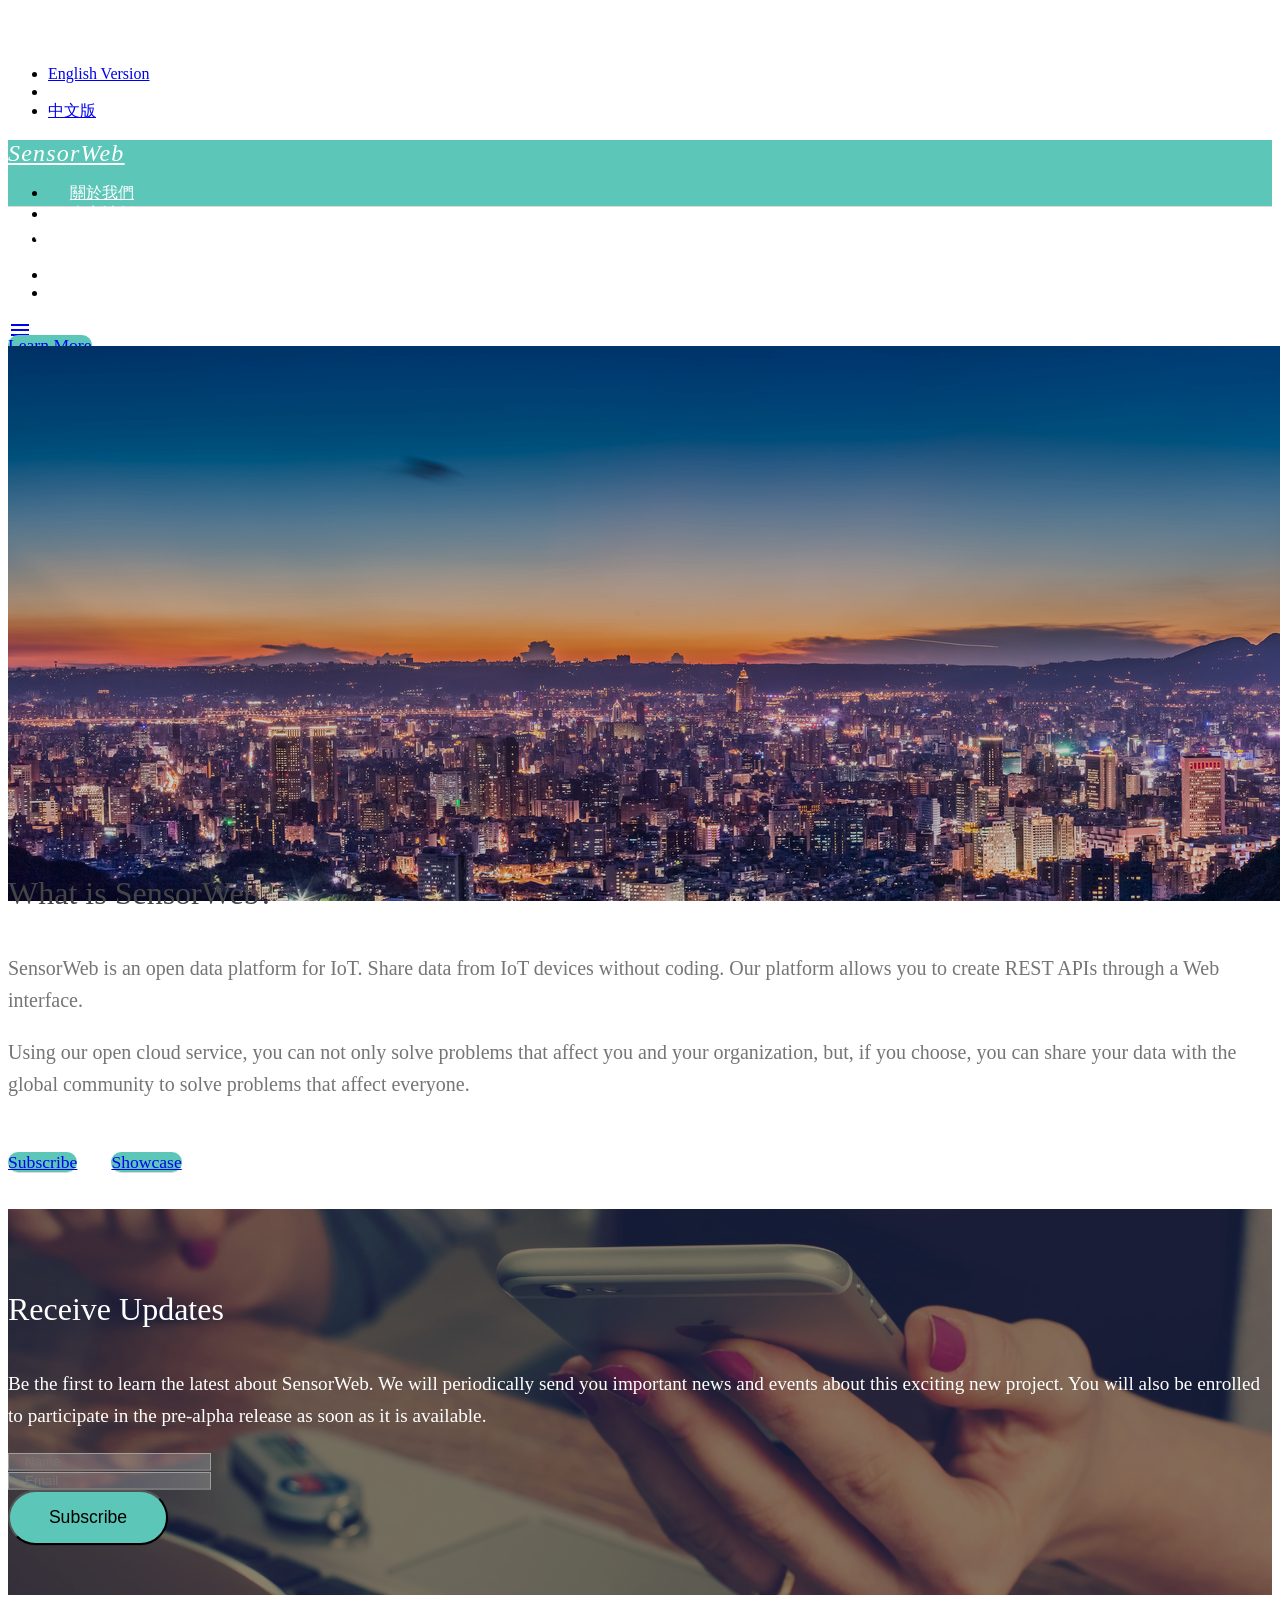
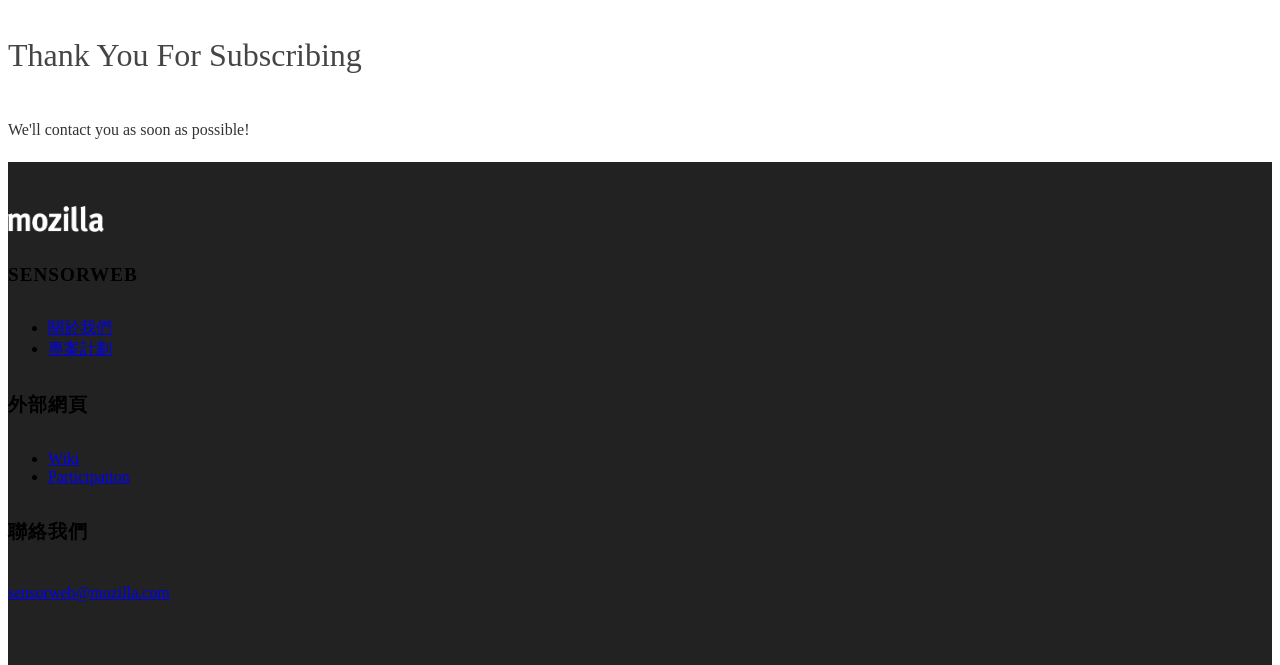
==== sensorweb-frontend/tw/index.html @ d87e8ff3 "Add sensorweb testing page" ====
<!DOCTYPE html>
<html>
<head>
  <meta http-equiv="Content-Type" content="text/html; charset=UTF-8">
  <meta name="viewport" content="width=device-width, initial-scale=1, maximum-scale=1.0, user-scalable=no">
  <meta property="og:url" content="http://sensorweb.io">
  <meta property="og:site_name" content="SensorWeb">
  <meta property="og:title" content="Sharing IoT data to solve real world problems">
  <meta property="og:description" content="SensorWeb is an open data platform for IoT. Share data from IoT devices without coding. Our platform allows you to create REST APIs through a Web interface.">
  <meta property="og:image" content="http://sensorweb.io/images/promotion_01.png">
  <meta property="og:image:type" content="image/png">
  <meta property="og:image:width" content="1200">
  <meta property="og:image:height" content="1200">
  <meta property="og:image" content="http://sensorweb.io/images/promotion_02.png">
  <meta property="og:image:type" content="image/png">
  <meta property="og:image:width" content="1200">
  <meta property="og:image:height" content="1200">
  <meta property="twitter:title" content="SensorWeb">
  <meta property="twitter:description" content="SensorWeb is an open data platform for IoT. Share data from IoT devices without coding. Our platform allows you to create REST APIs through a Web interface.">
  <meta property="twitter:image:src" content="http://sensorweb.io/images/promotion_01.png">
  <meta property="twitter:image:width" content="1200">
  <meta property="twitter:image:height" content="1200">
  <title>SensorWeb</title>
  <link rel="icon" type="image/png" href="../images/favicon-32x32.png" sizes="32x32" />
  <link rel="icon" type="image/png" href="../images/favicon-16x16.png" sizes="16x16" />
  <link href="https://fonts.googleapis.com/icon?family=Material+Icons" rel="stylesheet">
  <link href="../css/materialize.css" type="text/css" rel="stylesheet" media="screen,projection"/>
  <link href="../css/style.css" type="text/css" rel="stylesheet" media="screen,projection"/>
  <link href="../css/index.css" type="text/css" rel="stylesheet" media="screen,projection"/>
</head>
<body>
  <ul id="dropdown" class="dropdown-content">
    <li><a href="../">English Version</a></li>
    <li class="divider"></li>
    <li><a href="/">中文版</a></li>
  </ul>
  <div class="navbar-fixed">
    <nav class="teal" role="navigation">
      <div class="nav-wrapper container">
        <a id="logo-container" href="/" class="brand-logo">SensorWeb</a>
        <ul class="right hide-on-med-and-down">
          <li><a href="about.html">關於我們</a></li>
          <li><a href="pilot-project.html">專案計劃</a></li>
          <!-- <li><a href="blog.html">Blog</a></li> -->
          <!-- Dropdown Trigger -->
          <li><a class="dropdown-button" href="#!" data-activates="dropdown">中文<i id="arrow" class="material-icons right">arrow_drop_down</i></a></li>
        </ul>
        <ul id="nav-mobile" class="side-nav">
          <li><a href="about.html">About</a></li>
          <li><a href="pilot-project.html">Projects</a></li>
          <!-- <li><a href="blog.html">Blog</a></li> -->
          <!-- <li><a href="documentation.html">Documentation</a></li> -->
          <!-- <li><a href="sensor-management.html">Login</a></li> -->
        </ul>
        <a href="#" data-activates="nav-mobile" class="button-collapse"><i class="material-icons">menu</i></a>
      </div>
    </nav>
  </div>

  <div id="index-banner" class="parallax-container valign-wrapper">
    <div class="section no-pad-bot">
      <div class="container">
        <div class="row center valign">
          <h2 class="light">Open Data Platform for IoT</h2>
          <h5 id="tagline" class="light">Sharing IoT data to solve real world problems</br></br></h5>
          <a href="#what" id="learn" class="waves-effect waves-light btn-large">Learn More</a>
        </div>
      </div>
    </div>
    <div class="parallax"><img src="../images/01_cover.png" alt="Unsplashed background img 1"></div>
  </div>

  <div class="container" id="what">
    <div class="section">
      <div class="row">
        <div class="col s12 l8 offset-l2">
          <h3 class="center">What is SensorWeb?</h3>
          <p class="contents">
            SensorWeb is an open data platform for IoT. Share data from IoT devices without coding. Our platform allows you to create REST APIs through a Web interface.
          </p>
          <p class="contents">
            Using our open cloud service, you can not only solve problems that affect you and your organization, but, if you choose, you can share your data with the global community to solve problems that affect everyone.</br></br>
          </p>
          <div class="center">
            <a id="subscribe" href="#index-contact-banner" class="waves-effect waves-light btn-large">Subscribe</a>
            <a id="showcase" href="pilot-project.html" class="waves-effect waves-light btn-large">Showcase</a>
          </div>
          </br></br>
        </div>
        <!--
        <div class="col s12 l6">
          <div class="place-image image-right"></div>
        </div>
        -->
        <!-- <div class="col s12 m4">
          <div class="icon-block">
            <h2 class="center brown-text"><i class="material-icons">flash_on</i></h2>
            <h5 class="center">Speeds up development</h5>

            <p class="light">We did most of the heavy lifting for you to provide a default stylings that incorporate our custom components. Additionally, we refined animations and transitions to provide a smoother experience for developers.</p>
          </div>
        </div>

        <div class="col s12 m4">
          <div class="icon-block">
            <h2 class="center brown-text"><i class="material-icons">group</i></h2>
            <h5 class="center">User Experience Focused</h5>

            <p class="light">By utilizing elements and principles of Material Design, we were able to create a framework that incorporates components and animations that provide more feedback to users. Additionally, a single underlying responsive system across all platforms allow for a more unified user experience.</p>
          </div>
        </div>

        <div class="col s12 m4">
          <div class="icon-block">
            <h2 class="center brown-text"><i class="material-icons">settings</i></h2>
            <h5 class="center">Easy to work with</h5>

            <p class="light">We have provided detailed documentation as well as specific code examples to help new users get started. We are also always open to feedback and can answer any questions a user may have about Materialize.</p>
          </div>
        </div> -->
      </div>
    </div>
  </div>
  <div id="index-contact-banner" class="banner">
    <div class="container">
      <div class="section center">
        <div class="row">
          <div class="col s12 l8 offset-l2">
            <h3>Receive Updates</h3>
            <p class="tagline left-align">
              Be the first to learn the latest about SensorWeb. We will periodically send you important news and events about this exciting new project. You will also be enrolled to participate in the pre-alpha release as soon as it is available.</p>
            <script type="text/javascript">var submitted=false;</script>
            <iframe name="hidden_iframe" id="hidden_iframe"
            style="display:none;" onload="if(submitted)
            { $('#index-thx-modal').openModal();}"></iframe>
            <form class="col s12" action="https://docs.google.com/forms/d/1jepSMS0mLhVRAFuY4ykg7dmVYucxIdJrsvUBRQLGZ8Q/formResponse" method="POST" id="index-form" target="hidden_iframe" onsubmit="submitted=true;"><!--<ol role="list" class="ss-question-list" style="padding-left: 0">-->
              <!-- <ol role="list" class="ss-question-list" style="padding-left: 0"> -->
              <div class="row">
                <div class="input-field col l4 s12">
                  <div class="ss-form-question errorbox-good" role="listitem">
                  <div dir="auto" class="ss-item ss-item-required ss-text"><div class="ss-form-entry">
                  <label class="ss-q-item-label" for="entry_299292777"><div>
                  <label for="itemView.getDomIdToLabel()" aria-label="(Required field)"></label>
                  <!-- <span class="ss-required-asterisk" aria-hidden="true">*</span>--></div>
                  <div class="ss-q-help ss-secondary-text" dir="auto"></div></label>
                  <input name="entry.299292777" value="" class="content" id="entry_299292777" dir="auto" aria-label="Name  " aria-required="true" required="" title="" type="text" placeholder="Name">
                  <div class="error-message" id="1756832587_errorMessage"></div>
                  <!-- <div class="required-message">This is a required question</div> -->
                  </div></div></div>
                </div>
                <div class="input-field col l8 s12">
                  <div class="ss-form-question errorbox-good" role="listitem">
                  <div dir="auto" class="ss-item ss-item-required ss-text"><div class="ss-form-entry">
                  <label class="ss-q-item-label" for="entry_1058767520"><div>
                  <label for="itemView.getDomIdToLabel()" aria-label="(Required field)"></label>
                  <!-- <span class="ss-required-asterisk" aria-hidden="true">*</span>--></div>
                  <div class="ss-q-help ss-secondary-text" dir="auto"></div></label>
                  <input name="entry.1058767520" value="" class="content validate" id="entry_1058767520" dir="auto" aria-label="Email  Must be a valid email address" aria-required="true" required="" title="Must be a valid email address" type="email" placeholder="Email">
                  <!-- <div class="error-message" id="1669180992_errorMessage">Must be a valid email address</div> -->
                  <!-- <div class="required-message">This is a required question</div> -->
                  </div></div></div>
                </div>
              </div>

              <div class="row">
                <div class="input-field col s12">
                  <input name="draftResponse" value="[,,&quot;-1074461895148433604&quot;]
                  " type="hidden">
                  <input name="pageHistory" value="0" type="hidden">

                  <input name="fvv" value="0" type="hidden">


                  <input name="fbzx" value="-1074461895148433604" type="hidden">

                  <!-- <div class="ss-item ss-navigate"><table id="navigation-table"><tbody><tr><td class="ss-form-entry goog-inline-block" id="navigation-buttons" dir="ltr"> -->
                  <input name="submit" value="Subscribe" id="ss-submit" class="waves-effect waves-light btn-large" type="submit">
                </div>
              </div>
              <!-- <div class="ss-password-warning ss-secondary-text">Never submit passwords through Google Forms.</div></td> -->
              <!-- </tr></tbody></table></div></ol> -->
            </form>
            <!-- <iframe  src="https://docs.google.com/forms/d/1jepSMS0mLhVRAFuY4ykg7dmVYucxIdJrsvUBRQLGZ8Q/viewform?embedded=true" width="70%" height="600" frameborder="0" marginheight="0" marginwidth="0">Loading...</iframe> -->
          </div>
        </div>
      </div>
    </div>
  </div>

  <!-- Modal Structure -->
  <div id="index-thx-modal" class="modal">
    <div class="modal-content">
      <h4>Thank You For Subscribing</h4>
      <p>We'll contact you as soon as possible!</p>
    </div>
  </div>

  <!-- Footer -->
  <footer class="page-footer teal">
    <div class="container">
      <div class="row">
        <div class="col l3 s12">
          <a href="http://mozilla.org" target="_blank"><img class="logo-mozilla" src="../images/footer-mozilla-white.png"/></a>
        </div>
        <div class="col l3 s12">
          <h5 class="white-text head">SensorWeb</h5>
          <ul>
            <li><a class="white-text" href="about.html">關於我們</a></li>
            <li><a class="white-text" href="pilot-project.html">專案計劃</a></li>
            <!-- <li><a class="white-text" href="blog.html">Blog</a></li> -->
          </ul>
        </div>
        <div class="col l3 s12">
          <h5 class="white-text head">外部網頁</h5>
          <ul>
            <li><a class="white-text" href="https://wiki.mozilla.org/SensorWeb" target="_blank">Wiki</a></li>
            <li><a class="white-text" href="https://wiki.mozilla.org/Connected_Devices/Participation" target="_blank">Participation</a></li>
          </ul>
        </div>
        <div class="col l3 s12">
          <h5 class="white-text head">聯絡我們</h5>
          <p class="grey-text text-lighten-4"><a class="white-text" href="mailto:sensorweb@mozilla.com" target="_blank">sensorweb@mozilla.com</a></p>
        </div>
      </div>
    </div>
    <div class="footer-copyright">
      <!-- <div class="container">
      Made by <a class="brown-text text-lighten-3" href="http://materializecss.com">Materialize</a>
      </div> -->
    </div>
  </footer>

  <script src="https://code.jquery.com/jquery-2.1.1.min.js"></script>
  <script src="../js/materialize.min.js"></script>
  <script src="../js/init.js"></script>
  <script src="../js/index.js"></script>
  <script>
    (function(i,s,o,g,r,a,m){i['GoogleAnalyticsObject']=r;i[r]=i[r]||function(){
    (i[r].q=i[r].q||[]).push(arguments)},i[r].l=1*new Date();a=s.createElement(o),
    m=s.getElementsByTagName(o)[0];a.async=1;a.src=g;m.parentNode.insertBefore(a,m)
    })(window,document,'script','//www.google-analytics.com/analytics.js','ga');
    ga('create', 'UA-75308712-1', 'auto');
    ga('send', 'pageview');
  </script>
</body>
</html>
---- sensorweb-frontend/css/style.css ----
/* Custom Stylesheet */
/**
 * Use this file to override Materialize files so you can update
 * the core Materialize files in the future
 *
 * Made By MaterializeCSS.com
 */

html, body{
  height: 100%;
  font-size: 12pt;
}

nav{
  border-top: 2px #FFF solid;
  z-index: 1000 !important;
  -webkit-box-shadow: 0 1px 0 0 rgba(0,0,0,.15);
  -moz-box-shadow: 0 1px 0 0 rgba(0,0,0,.15);
  box-shadow: 0 1px 0 0 rgba(0,0,0,.15);
  height: 66px !important;
}

nav ul a,
nav .brand-logo {
  color: #FFF;
}

nav li a{
  padding: 0 22px 0 22px;
}

#arrow {
  margin-left: 5px;
  font-size: 1.2rem;
}

.brand-logo {
  font-size: 1.5em !important;
  font-weight: 500;
  font-style: italic;
  letter-spacing: 1.2px; 
}

.teal {
  background-color: #5cc7b8 !important;
}

.banner {
  background-color: #f3f3f3;
  padding-top: 50px;
  padding-bottom: 50px;
}

#index-banner {
  height: 555px;
}

.tagline {
  color: #FFF;
  font-weight: 100;
  font-size: 1.2em;
}

#what {
  padding-top: 40px;
}

.place-image {
  display: block;
  background-color: #ccc;
  width: 90%;
  height: 350px;
  margin: auto;
  margin-top: 20px;
}




/*Typography*/


p {
  line-height: 2rem;
  color: #333;
}

h2 {
  font-size: 3.2em;
  letter-spacing: 1.5px;
}

h3, h4 {
  margin-bottom: 40px;
  color: #454545;
  font-size: 2em;
  font-weight: 500;
}

.dropdown-content{
  width: 200px !important;
  margin-top:65px;
  z-index: 1;
}

.contents{
  font-size: 1.25em;
  line-height: 1.6;
  font-weight: 300;
  color: #757575;
  text-align: left;
}

.contents a {
  color: #87D9D1;
}

.contents a:hover {
  color: #1CBCAD;
}

.text-white {
  color: #FFF;
}
/*Footer*/

.page-footer a{
  /*font-weight: 300;*/
}
.page-footer li a:hover{
  opacity: 0.6;
}

.white-text.head {
  text-transform: uppercase;
  font-weight: 700;
  font-size: 1.2em;
  letter-spacing: 1px;
}

.page-footer {
  background-color: #222 !important;
}

.page-footer .container {
  padding: 40px 0 40px 0;
}


/*Button*/

.btn-large {
  height: 55px;
  width: 160px;
  text-align: center;
  border-radius: 55px !important;
  text-transform: capitalize;
  font-size: 1.1em;
  background-color: #5cc7b8;
  -webkit-box-shadow: 0 1px 0 0 rgba(0,0,0,.15);
  -moz-box-shadow: 0 1px 0 0 rgba(0,0,0,.15);
  box-shadow: 0 1px 0 0 rgba(0,0,0,.15);
}

.btn-large:hover{
  -webkit-box-shadow: 0 3px 5px 0 rgba(0,0,0,.15);
  -moz-box-shadow: 0 3px 5px 0 rgba(0,0,0,.15);
  box-shadow: 0 3px 5px 0 rgba(0,0,0,.15);
}
/*
.button-collapse {
  color: #26a69a;
}*/

/*Parallax*/

.parallax-container {
  min-height: 380px;
  line-height: 0;
  height: auto;
  color: rgba(255,255,255,.9);
}
.parallax-container .section {
  width: 100%;
}


@media only screen and (max-width : 992px) {
  .place-image {
    width: 100%;
    margin-top: 30px;
    margin-bottom: 30px;
  }
  .banner, #what {
    text-align: center;
  }
}
@media only screen and (min-width : 992px) {

  .image-right {
    float: right;
  }

  .image-left {
    float: left;
  }

}

@media only screen and (max-width : 600px) {
  /*#index-banner .section {
    top: 0;
  }*/
}

.icon-block {
  padding: 0 15px;
}
.icon-block .material-icons {
  font-size: inherit;
}

footer.page-footer {
  margin: 0;
}

.logo-mozilla {
  margin-top: 4px;
  display: block;
  width: 96px;
  height:26px;
}

#tabzilla a{
  text-indent: 170%;
  white-space: nowrap;
  overflow: hidden;
  display: block;
  width: 147px;
  height: 36px;
  background-image: url("../images/tabzilla-static.png");
  background-size: contain;
  background-repeat: no-repeat;
  margin-left: 20px;
  z-index: 2;
}

#tabzilla a:hover{
  background-color: rgba(0,0,0,0);
}
---- sensorweb-frontend/css/index.css ----
#tagline {
	font-weight: 200;
	line-height: 1.2;
	letter-spacing: 1px;
}

#index-form {
  /*margin: 0 20%;*/
  padding: 0;
}

#index-contact-banner {
  background-image: url("../images/01_contact.png");
  background-size: cover;
  background-repeat: no-repeat;
  background-position: center center;
}

#index-contact-banner h3,
#index-form .content {
  color: white;
}

#showcase {
	margin-left: 30px;
}

#index-form .content {
  background-color: rgba(255, 255, 255, 0.2);
  border-left: 1px solid #9e9e9e;
  border-right: 1px solid #9e9e9e;
  border-top: 1px solid #9e9e9e;
  padding: 0 1rem;
  box-sizing: border-box;
}

#index-form .btn-large {
  padding: 0;
}

#index-form .waves-button-input {
  height: 100%;
  width:100%;
}
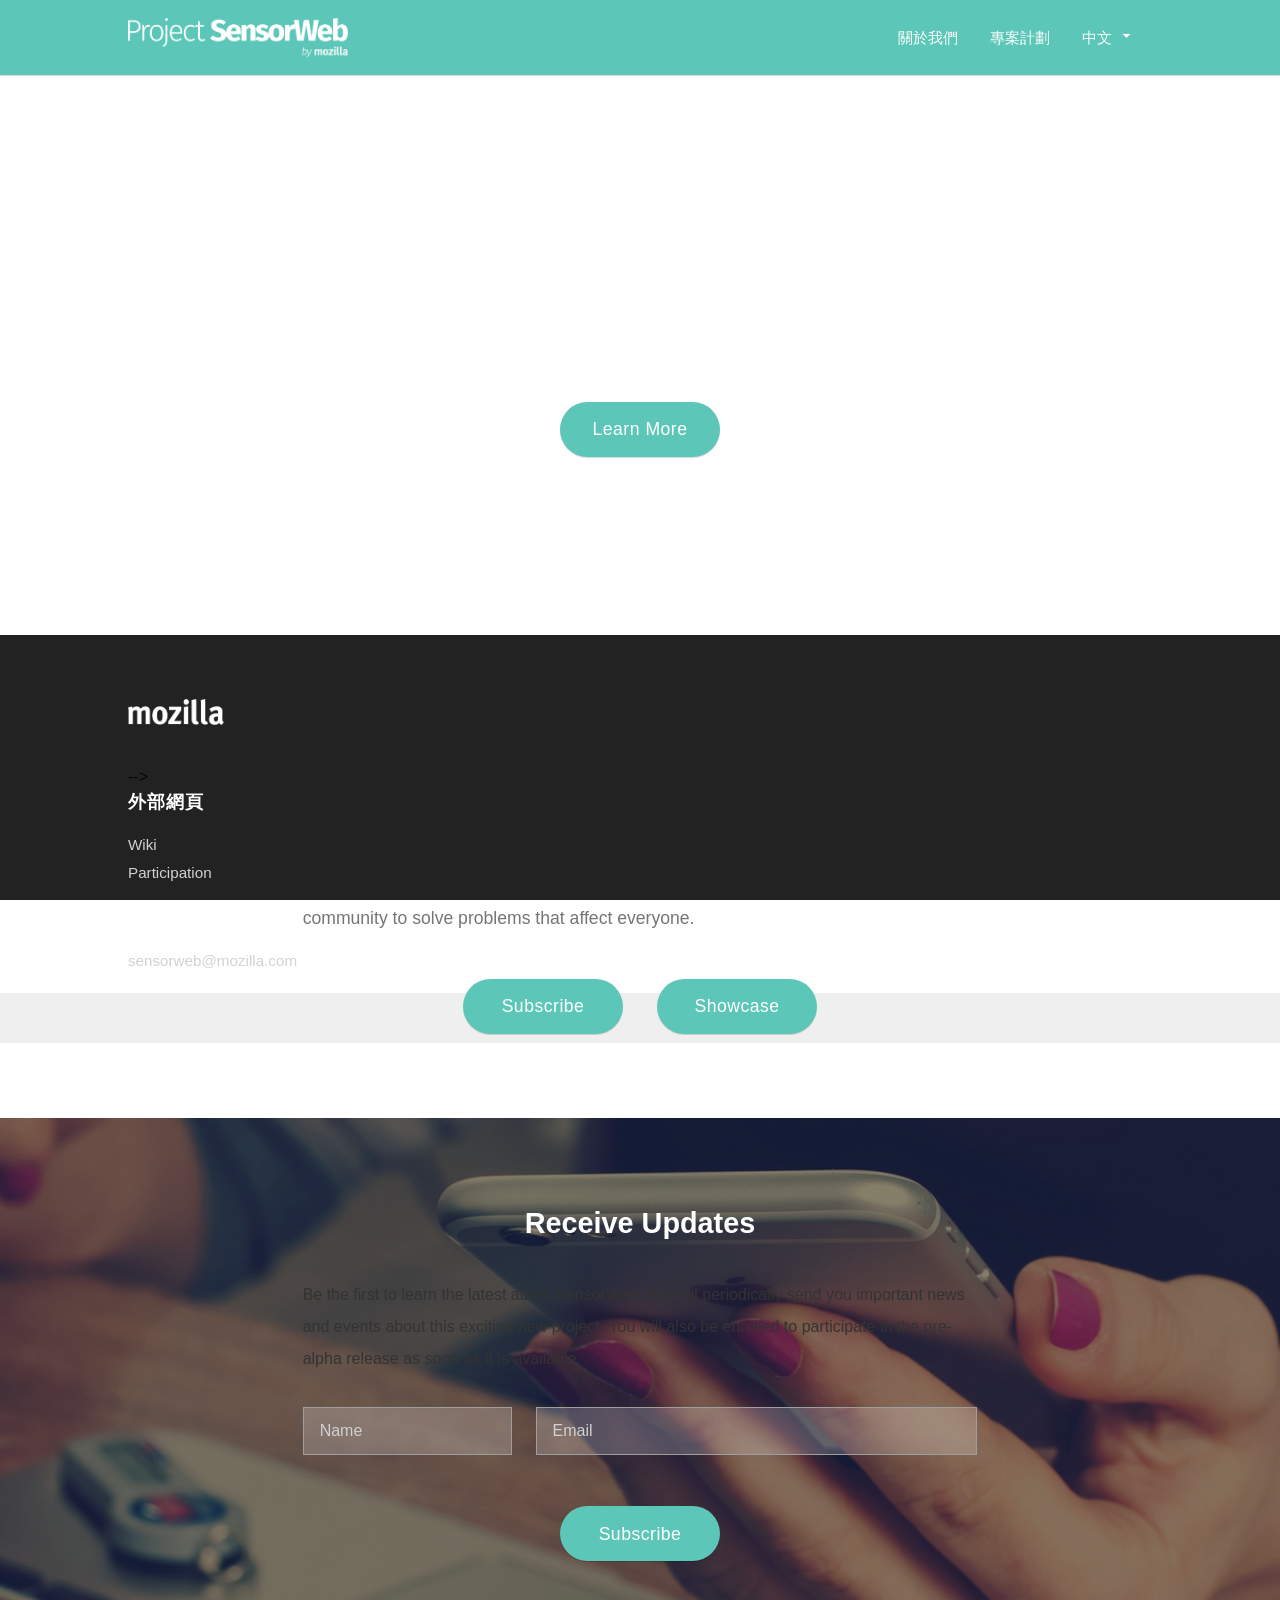
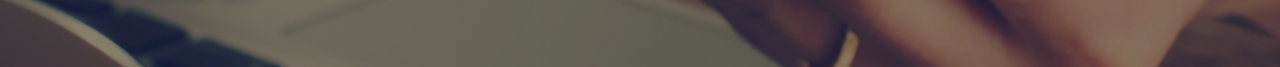
==== commit 79eff868: "Update to master" ====
--- a/sensorweb-frontend/tw/index.html
+++ b/sensorweb-frontend/tw/index.html
@@ -67,7 +67,7 @@
         </div>
       </div>
     </div>
-    <div class="parallax"><img src="../images/01_cover.png" alt="Unsplashed background img 1"></div>
+    <div class="parallax"><img src="../images/01_cover_v2.png" alt="Unsplashed background img 1"></div>
   </div>
 
   <div class="container" id="what">
@@ -202,14 +202,14 @@
         <div class="col l3 s12">
           <a href="http://mozilla.org" target="_blank"><img class="logo-mozilla" src="../images/footer-mozilla-white.png"/></a>
         </div>
-        <div class="col l3 s12">
+        <!-- <div class="col l3 s12">
           <h5 class="white-text head">SensorWeb</h5>
           <ul>
             <li><a class="white-text" href="about.html">關於我們</a></li>
             <li><a class="white-text" href="pilot-project.html">專案計劃</a></li>
             <!-- <li><a class="white-text" href="blog.html">Blog</a></li> -->
           </ul>
-        </div>
+        </div> -->
         <div class="col l3 s12">
           <h5 class="white-text head">外部網頁</h5>
           <ul>
--- a/sensorweb-frontend/css/style.css
+++ b/sensorweb-frontend/css/style.css
@@ -11,13 +11,19 @@
   font-size: 12pt;
 }
 
+#page-container {
+  min-height: 100%;
+  position: relative;
+}
+
 nav{
-  border-top: 2px #FFF solid;
+  /*border-top: 2px #FFF solid;*/
   z-index: 1000 !important;
   -webkit-box-shadow: 0 1px 0 0 rgba(0,0,0,.15);
   -moz-box-shadow: 0 1px 0 0 rgba(0,0,0,.15);
   box-shadow: 0 1px 0 0 rgba(0,0,0,.15);
-  height: 66px !important;
+  height: 75px !important;
+  /*line-height: 75px !important;*/
 }
 
 nav ul a,
@@ -25,20 +31,38 @@
   color: #FFF;
 }
 
+nav .button-collapse i {
+  line-height: 75px !important;
+}
+
 nav li a{
-  padding: 0 22px 0 22px;
+  font-size: .95em;
+  padding: 0 16px 0 16px;
+  line-height: 75px;
+}
+
+.dropdown-button a {
+  line-height: auto;
 }
 
 #arrow {
+  margin-top: 4px;
   margin-left: 5px;
   font-size: 1.2rem;
 }
 
 .brand-logo {
+  text-indent: 170%;
   font-size: 1.5em !important;
-  font-weight: 500;
+  font-weight: 400;
   font-style: italic;
   letter-spacing: 1.2px; 
+  overflow: hidden;
+  width: 220px;
+  margin-top: 18px;
+  background-image: url("../images/Logo-title.png");
+  background-size: contain;
+  background-repeat: no-repeat;
 }
 
 .teal {
@@ -55,11 +79,6 @@
   height: 555px;
 }
 
-.tagline {
-  color: #FFF;
-  font-weight: 100;
-  font-size: 1.2em;
-}
 
 #what {
   padding-top: 40px;
@@ -74,7 +93,9 @@
   margin-top: 20px;
 }
 
-
+.projects {
+  padding: 3rem 0;
+}
 
 
 /*Typography*/
@@ -93,19 +114,19 @@
 h3, h4 {
   margin-bottom: 40px;
   color: #454545;
-  font-size: 2em;
-  font-weight: 500;
+  font-size: 1.8em;
+  font-weight: 700;
 }
 
 .dropdown-content{
   width: 200px !important;
-  margin-top:65px;
+  margin-top:73px;
   z-index: 1;
 }
 
 .contents{
-  font-size: 1.25em;
-  line-height: 1.6;
+  font-size: 1.1em;
+  line-height: 1.65;
   font-weight: 300;
   color: #757575;
   text-align: left;
@@ -122,30 +143,50 @@
 .text-white {
   color: #FFF;
 }
+
 /*Footer*/
 
 .page-footer a{
-  /*font-weight: 300;*/
+  color: #d2d2d2 !important;
+  line-height: 1.8em;
+  font-size: .95em;
 }
 .page-footer li a:hover{
-  opacity: 0.6;
+  color: #fff !important;
 }
 
 .white-text.head {
   text-transform: uppercase;
   font-weight: 700;
-  font-size: 1.2em;
+  font-size: 1.1em;
   letter-spacing: 1px;
+  margin: 0px !important;
+  line-height: 1.5em;
 }
 
 .page-footer {
+  height: 265px;
   background-color: #222 !important;
+  position: absolute;
+  bottom: 0;
+  width: 100%;
+}
+
+@media only screen and (max-width: 992px) {
+  .page-footer {
+    height: auto;
+    position: relative;
+  }
 }
 
 .page-footer .container {
-  padding: 40px 0 40px 0;
-}
-
+  /*padding: 40px 0 40px 0;*/
+  padding-top: 40px;
+}
+
+.container {
+  width: 80% !important;
+}
 
 /*Button*/
 
@@ -160,6 +201,7 @@
   -webkit-box-shadow: 0 1px 0 0 rgba(0,0,0,.15);
   -moz-box-shadow: 0 1px 0 0 rgba(0,0,0,.15);
   box-shadow: 0 1px 0 0 rgba(0,0,0,.15);
+  color: #FFF !important;
 }
 
 .btn-large:hover{
@@ -167,6 +209,33 @@
   -moz-box-shadow: 0 3px 5px 0 rgba(0,0,0,.15);
   box-shadow: 0 3px 5px 0 rgba(0,0,0,.15);
 }
+
+.btn-control {
+  margin-top: 2.5px;
+  height: 30px;
+  border-radius: 30px;
+  width: 120px;
+  font-size: 1em;
+  overflow: auto;
+  z-index: 10;
+}
+
+.btn-control i{
+  font-size: 1.2em;
+  line-height: 30px;
+  position: absolute;
+  left: 10px;
+  top: -1px;
+}
+
+.btn-control span{
+  font-size: .8em;
+  line-height: 30px;
+  position: absolute;
+  left: 35px;
+  top: 0px;
+}
+
 /*
 .button-collapse {
   color: #26a69a;
@@ -220,6 +289,27 @@
   font-size: inherit;
 }
 
+.login {
+  margin-left: 20px;
+}
+
+.login a {
+  display: inline;
+  margin-top: 16px;
+  border: #FFF 1px solid;
+  padding: 10px 30px !important;
+  border-radius: 40px;
+  text-align: center;
+  transition: all .2s ease;
+}
+
+.login a:hover {
+  background-color: #fff;
+  color: #5CC3B6;
+  transition: all .2s ease;
+}
+
+
 footer.page-footer {
   margin: 0;
 }
@@ -229,6 +319,7 @@
   display: block;
   width: 96px;
   height:26px;
+  margin-bottom: 20px;
 }
 
 #tabzilla a{
@@ -249,3 +340,56 @@
   background-color: rgba(0,0,0,0);
 }
 
+h3.subtitle {
+  font-size: 1.4em;
+  margin-bottom: 0px;
+}
+
+.modal {
+  padding: .5rem;
+}
+
+.col-right {
+  padding-left: 40px !important;
+}
+
+.no-margin {
+  margin: 0;
+}
+
+@media only screen and (min-width: 993px) {
+#sensorweb-projects {
+  padding-bottom: 265px;
+}
+}
+
+#sensorweb-projects .col {
+  min-height: 490px;
+  position: relative;
+  margin-bottom: 60px;
+}
+#sensorweb-projects .card {
+  margin-bottom: 40px;
+}
+#sensorweb-projects .bottom {
+  position: absolute;
+  bottom: 0;
+  left:0;
+  right: 0;
+  margin: auto;
+}
+
+#google-sign-in-modal {
+  width: 35% !important;
+}
+
+#user-id {
+  background-color: rgba(255, 255, 255, 0.2);
+  border-left: 1px solid #9e9e9e;
+  border-right: 1px solid #9e9e9e;
+  border-top: 1px solid #9e9e9e;
+  padding: 0 1rem;
+  box-sizing: border-box;
+}
+
+
--- a/sensorweb-frontend/css/index.css
+++ b/sensorweb-frontend/css/index.css
@@ -1,5 +1,5 @@
 #tagline {
-	font-weight: 200;
+	font-weight: 300;
 	line-height: 1.2;
 	letter-spacing: 1px;
 }
@@ -42,3 +42,9 @@
   height: 100%;
   width:100%;
 }
+
+@media only screen and (min-width: 993px) {
+  #other-projects {
+    padding-bottom: 265px;
+  }
+}
